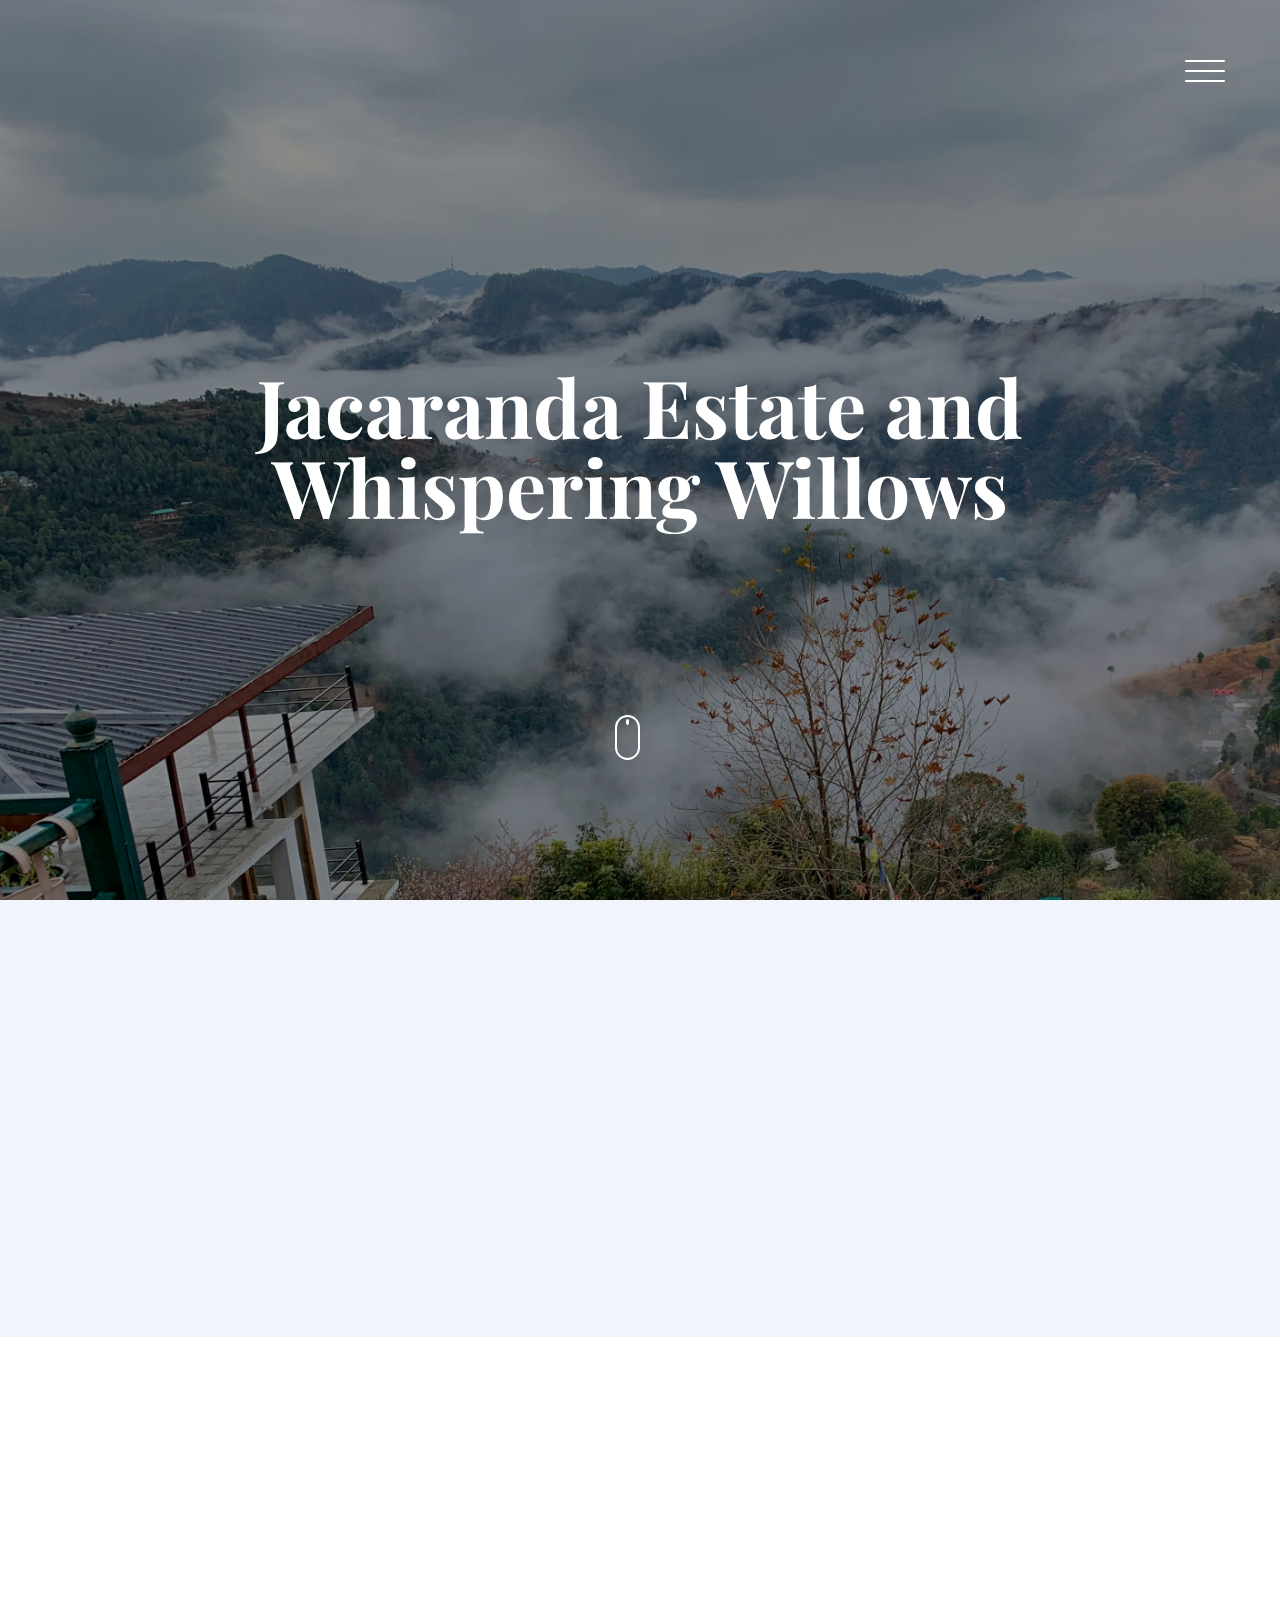
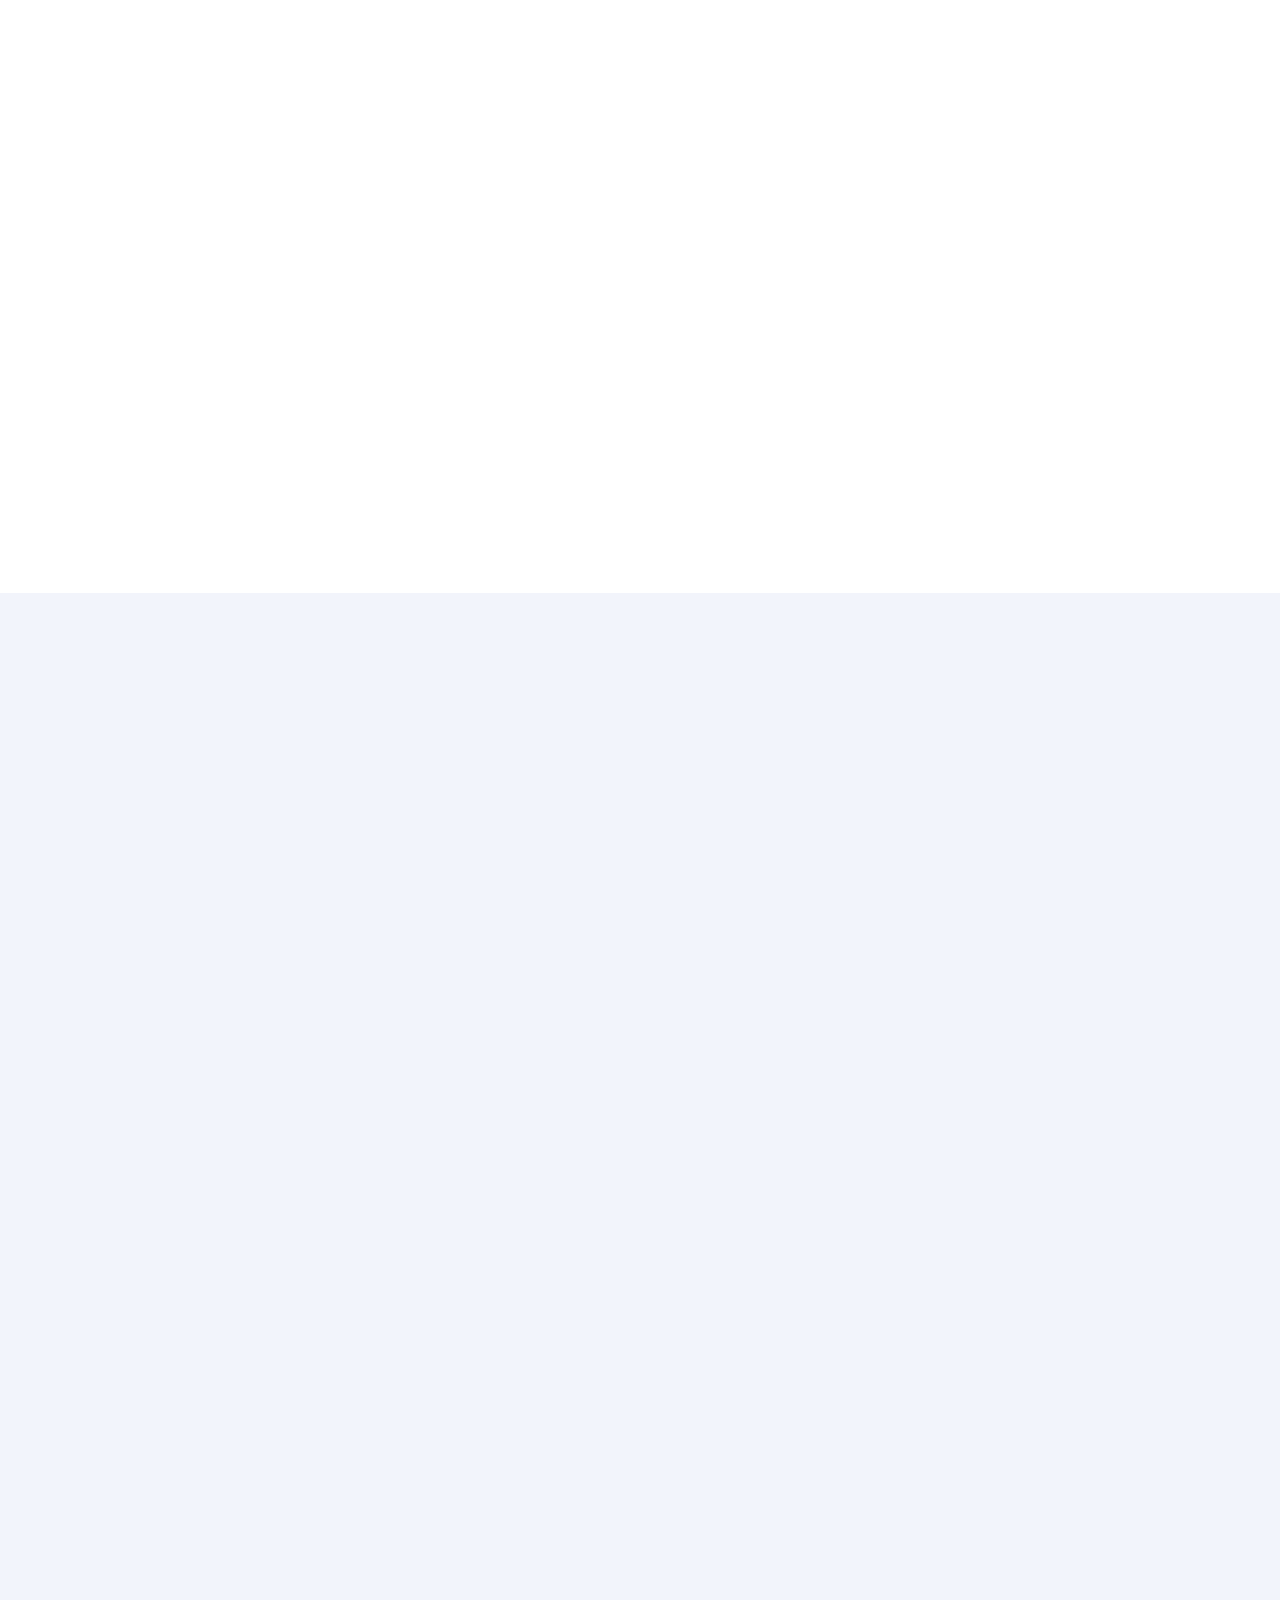
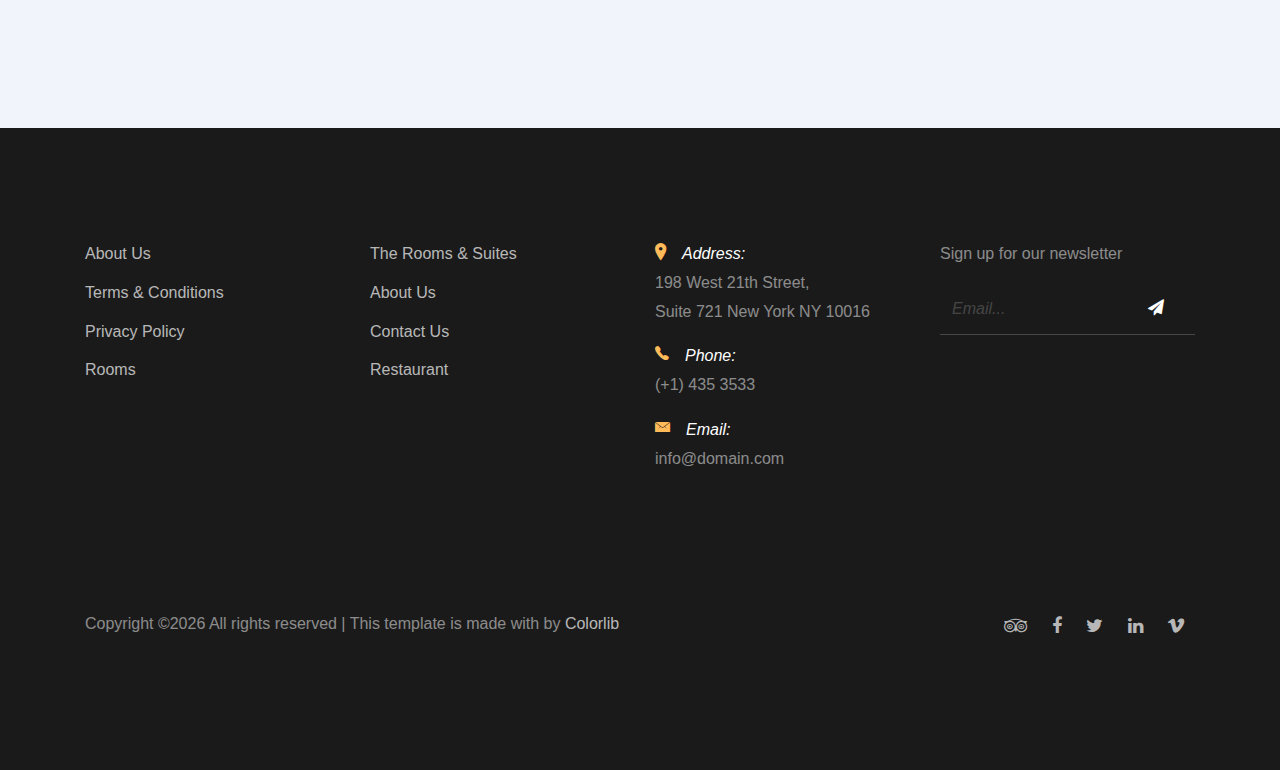
==== new/index.html @ 1fc9cb37 "new pages" ====
<!DOCTYPE HTML>
<html>
  <head>
    <meta charset="utf-8">
    <meta http-equiv="X-UA-Compatible" content="IE=edge">
    <title>Sogo Hotel by Colorlib.com</title>
    <meta name="viewport" content="width=device-width, initial-scale=1, shrink-to-fit=no">
    <meta name="description" content="" />
    <meta name="keywords" content="" />
    <meta name="author" content="" />
    <link rel="stylesheet" type="text/css" href="//fonts.googleapis.com/css?family=|Roboto+Sans:400,700|Playfair+Display:400,700">

    <link rel="stylesheet" href="css/bootstrap.min.css">
    <link rel="stylesheet" href="css/animate.css">
    <link rel="stylesheet" href="css/owl.carousel.min.css">
    <link rel="stylesheet" href="css/aos.css">
    <link rel="stylesheet" href="css/bootstrap-datepicker.css">
    <link rel="stylesheet" href="css/jquery.timepicker.css">
    <link rel="stylesheet" href="css/fancybox.min.css">
    
    <link rel="stylesheet" href="fonts/ionicons/css/ionicons.min.css">
    <link rel="stylesheet" href="fonts/fontawesome/css/font-awesome.min.css">

    <!-- Theme Style -->
    <link rel="stylesheet" href="css/style.css">
  </head>
  <body>
    
    <header class="site-header js-site-header">
      <div class="container-fluid">
        <div class="row align-items-center">
          <div class="col-6 col-lg-4 site-logo" data-aos="fade"><a href="index.html">
          </a></div>
          <div class="col-6 col-lg-8">


            <div class="site-menu-toggle js-site-menu-toggle"  data-aos="fade">
              <span></span>
              <span></span>
              <span></span>
            </div>
            <!-- END menu-toggle -->

            <div class="site-navbar js-site-navbar">
              <nav role="navigation">
                <div class="container">
                  <div class="row full-height align-items-center">
                    <div class="col-md-6 mx-auto">
                      <ul class="list-unstyled menu">
                        <li class="active"><a href="index.html">Home</a></li>
                        <li><a href="rooms.html">Rooms</a></li>
                        <li><a href="about.html">About</a></li>
                        <li><a href="events.html">Events</a></li>
                        <li><a href="contact.html">Contact</a></li>
                        <li><a href="reservation.html">Reservation</a></li>
                      </ul>
                    </div>
                  </div>
                </div>
              </nav>
            </div>
          </div>
        </div>
      </div>
    </header>
    <!-- END head -->

    <section class="site-hero overlay" style="background-image: url(images//hero/1.jpg)" data-stellar-background-ratio="0.5">
      <div class="container">
        <div class="row site-hero-inner justify-content-center align-items-center">
          <div class="col-md-10 text-center" data-aos="fade-up">
            <h2 class="heading">Jacaranda Estate and Whispering Willows</h2>
          </div>
        </div>
      </div>

      <a class="mouse smoothscroll" href="#next">
        <div class="mouse-icon">
          <span class="mouse-wheel"></span>
        </div>
      </a>
    </section>
    <!-- END section -->

    <!-- <section class="section bg-light pb-0"  >
      <div class="container">
       
        <div class="row check-availabilty" id="next">
          <div class="block-32" data-aos="fade-up" data-aos-offset="-200">

            <form action="#">
              <div class="row">
                <div class="col-md-6 mb-3 mb-lg-0 col-lg-3">
                  <label for="checkin_date" class="font-weight-bold text-black">Check In</label>
                  <div class="field-icon-wrap">
                    <div class="icon"><span class="icon-calendar"></span></div>
                    <input type="text" id="checkin_date" class="form-control">
                  </div>
                </div>
                <div class="col-md-6 mb-3 mb-lg-0 col-lg-3">
                  <label for="checkout_date" class="font-weight-bold text-black">Check Out</label>
                  <div class="field-icon-wrap">
                    <div class="icon"><span class="icon-calendar"></span></div>
                    <input type="text" id="checkout_date" class="form-control">
                  </div>
                </div>
                <div class="col-md-6 mb-3 mb-md-0 col-lg-3">
                  <div class="row">
                    <div class="col-md-6 mb-3 mb-md-0">
                      <label for="adults" class="font-weight-bold text-black">Adults</label>
                      <div class="field-icon-wrap">
                        <div class="icon"><span class="ion-ios-arrow-down"></span></div>
                        <select name="" id="adults" class="form-control">
                          <option value="">1</option>
                          <option value="">2</option>
                          <option value="">3</option>
                          <option value="">4+</option>
                        </select>
                      </div>
                    </div>
                    <div class="col-md-6 mb-3 mb-md-0">
                      <label for="children" class="font-weight-bold text-black">Children</label>
                      <div class="field-icon-wrap">
                        <div class="icon"><span class="ion-ios-arrow-down"></span></div>
                        <select name="" id="children" class="form-control">
                          <option value="">1</option>
                          <option value="">2</option>
                          <option value="">3</option>
                          <option value="">4+</option>
                        </select>
                      </div>
                    </div>
                  </div>
                </div>
                <div class="col-md-6 col-lg-3 align-self-end">
                  <button class="btn btn-primary btn-block text-white">Check Availabilty</button>
                </div>
              </div>
            </form>
          </div>


        </div>
      </div>
    </section> -->

    <section class="py-5 bg-light">
      <div class="container">
        <div class="row align-items-center">
          <div class="col-md-12 col-lg-7 ml-auto order-lg-2 position-relative mb-5" data-aos="fade-up">
            <figure class="img-absolute">
              <img src="images/hero/2.jpg" alt="Image" class="img-fluid">
            </figure>
            <img src="images/hero/3.jpg" alt="Image" class="img-fluid rounded">
          </div>
          <div class="col-md-12 col-lg-4 order-lg-1" data-aos="fade-up">
            <h2 class="heading">Welcome!</h2>
            <p class="mb-4">Jacaranda Estate and Whispering Willows cottages are located near Shimla in an English garden with deodar and
              jacaranda trees. Situated on   half an acre of   terraced hills it overlooks on the mountain opposite, Shimla’s   landmarks…
            The Viceregal Lodge… the Cecil Hotel and the church on the ridge.</p></p>
            <!-- <p><a href="#" class="btn btn-primary text-white py-2 mr-3">Learn More</a> <span class="mr-3 font-family-serif"><em>or</em></span> <a href="https://vimeo.com/channels/staffpicks/93951774"  data-fancybox class="text-uppercase letter-spacing-1">See video</a></p> -->
          </div>
          
        </div>
      </div>
    </section>

    <section class="section">
      <div class="container">
        <div class="row justify-content-center text-center mb-5">
          <div class="col-md-7">
            <h2 class="heading" data-aos="fade-up">Rooms &amp; Suites</h2>
            <p data-aos="fade-up" data-aos-delay="100">Away from the hustle and bustle of the city, yet tantalizingly (one hour drive) close too, the cottages are a stone’s throw from the 100-year-old Naldehra golf course set among gigantic deodars. In these serene surroundings one wakes to enchanting birdsong, the smell of cedar wood and the waft of clean Himalayan air. A naturalists delight!</p>
          </div>
        </div>
        <div class="row">
          <div class="col-md-6 col-lg-4" data-aos="fade-up">
            <a href="#" class="room">
              <figure class="img-wrap">
                <img src="images/img_1.jpg" alt="Free website template" class="img-fluid mb-3">
              </figure>
              <div class="p-3 text-center room-info">
                <h2>Single Room</h2>
                <span class="text-uppercase letter-spacing-1">90$ / per night</span>
              </div>
            </a>
          </div>

          <div class="col-md-6 col-lg-4" data-aos="fade-up">
            <a href="#" class="room">
              <figure class="img-wrap">
                <img src="images/img_2.jpg" alt="Free website template" class="img-fluid mb-3">
              </figure>
              <div class="p-3 text-center room-info">
                <h2>Family Room</h2>
                <span class="text-uppercase letter-spacing-1">120$ / per night</span>
              </div>
            </a>
          </div>

          <div class="col-md-6 col-lg-4" data-aos="fade-up">
            <a href="#" class="room">
              <figure class="img-wrap">
                <img src="images/img_3.jpg" alt="Free website template" class="img-fluid mb-3">
              </figure>
              <div class="p-3 text-center room-info">
                <h2>Presidential Room</h2>
                <span class="text-uppercase letter-spacing-1">250$ / per night</span>
              </div>
            </a>
          </div>


        </div>
      </div>
    </section>
    
    
    <section class="section slider-section bg-light">
      <div class="container">
        <div class="row justify-content-center text-center mb-5">
          <div class="col-md-7">
            <h2 class="heading" data-aos="fade-up">Photos</h2>
            <p data-aos="fade-up" data-aos-delay="100">We, in the rural part of Himachal are proud to open our home to visitors who are familiar with the concept.
              Visitors who enjoy the tranquility of the countryside, the silence, the verdant green are welcome to enjoy our homestay.
              We are lucky to have Shimla, Kufri and Tattapani an hours drive away from Jacaranda Estate, where the visitor can avail of golf, white water rafting, hot springs, trekking on daisy strewn trails, visiting nearby villages and many other activities.</p>
          </div>
        </div>
        <div class="row">
          <div class="col-md-12">
            <div class="home-slider major-caousel owl-carousel mb-5" data-aos="fade-up" data-aos-delay="200">
              <div class="slider-item">
                <a href="images/hero/1.jpg" data-fancybox="images" data-caption="Caption for this image"><img src="images/hero/1.jpg" alt="Image placeholder" class="img-fluid"></a>
              </div>
              <div class="slider-item">
                <a href="images/hero/2.jpg" data-fancybox="images" data-caption="Caption for this image"><img src="images/hero/2.jpg" alt="Image placeholder" class="img-fluid"></a>
              </div>
              <div class="slider-item">
                <a href="images/hero/3.jpg" data-fancybox="images" data-caption="Caption for this image"><img src="images/hero/3.jpg" alt="Image placeholder" class="img-fluid"></a>
              </div>
              <div class="slider-item">
                <a href="images/hero/4.jpg" data-fancybox="images" data-caption="Caption for this image"><img src="images/hero/4.jpg" alt="Image placeholder" class="img-fluid"></a>
              </div>
              <div class="slider-item">
                <a href="images/hero/5.jpg" data-fancybox="images" data-caption="Caption for this image"><img src="images/hero/5.jpg" alt="Image placeholder" class="img-fluid"></a>
              </div>
            </div>
            <!-- END slider -->
          </div>
        
        </div>
      </div>
    </section>
    <!-- END section -->

    <footer class="section footer-section">
      <div class="container">
        <div class="row mb-4">
          <div class="col-md-3 mb-5">
            <ul class="list-unstyled link">
              <li><a href="#">About Us</a></li>
              <li><a href="#">Terms &amp; Conditions</a></li>
              <li><a href="#">Privacy Policy</a></li>
             <li><a href="#">Rooms</a></li>
            </ul>
          </div>
          <div class="col-md-3 mb-5">
            <ul class="list-unstyled link">
              <li><a href="#">The Rooms &amp; Suites</a></li>
              <li><a href="#">About Us</a></li>
              <li><a href="#">Contact Us</a></li>
              <li><a href="#">Restaurant</a></li>
            </ul>
          </div>
          <div class="col-md-3 mb-5 pr-md-5 contact-info">
            <!-- <li>198 West 21th Street, <br> Suite 721 New York NY 10016</li> -->
            <p><span class="d-block"><span class="ion-ios-location h5 mr-3 text-primary"></span>Address:</span> <span> 198 West 21th Street, <br> Suite 721 New York NY 10016</span></p>
            <p><span class="d-block"><span class="ion-ios-telephone h5 mr-3 text-primary"></span>Phone:</span> <span> (+1) 435 3533</span></p>
            <p><span class="d-block"><span class="ion-ios-email h5 mr-3 text-primary"></span>Email:</span> <span> info@domain.com</span></p>
          </div>
          <div class="col-md-3 mb-5">
            <p>Sign up for our newsletter</p>
            <form action="#" class="footer-newsletter">
              <div class="form-group">
                <input type="email" class="form-control" placeholder="Email...">
                <button type="submit" class="btn"><span class="fa fa-paper-plane"></span></button>
              </div>
            </form>
          </div>
        </div>
        <div class="row pt-5">
          <p class="col-md-6 text-left">
            <!-- Link back to Colorlib can't be removed. Template is licensed under CC BY 3.0. -->
            Copyright &copy;<script>document.write(new Date().getFullYear());</script> All rights reserved | This template is made with <i class="icon-heart-o" aria-hidden="true"></i> by <a href="https://colorlib.com" target="_blank" >Colorlib</a>
            <!-- Link back to Colorlib can't be removed. Template is licensed under CC BY 3.0. -->
          </p>
            
          <p class="col-md-6 text-right social">
            <a href="#"><span class="fa fa-tripadvisor"></span></a>
            <a href="#"><span class="fa fa-facebook"></span></a>
            <a href="#"><span class="fa fa-twitter"></span></a>
            <a href="#"><span class="fa fa-linkedin"></span></a>
            <a href="#"><span class="fa fa-vimeo"></span></a>
          </p>
        </div>
      </div>
    </footer>
    
    <script src="js/jquery-3.3.1.min.js"></script>
    <script src="js/jquery-migrate-3.0.1.min.js"></script>
    <script src="js/popper.min.js"></script>
    <script src="js/bootstrap.min.js"></script>
    <script src="js/owl.carousel.min.js"></script>
    <script src="js/jquery.stellar.min.js"></script>
    <script src="js/jquery.fancybox.min.js"></script>
    
    
    <script src="js/aos.js"></script>
    
    <script src="js/bootstrap-datepicker.js"></script> 
    <script src="js/jquery.timepicker.min.js"></script> 

    

    <script src="js/main.js"></script>
  </body>
</html>
---- new/css/style.css ----
body {
  background: #fff;
  font-family: "Roboto", arial, sans-serif;
  font-weight: 200;
  font-size: 16px;
  line-height: 1.8;
  color: #6c757d;
  position: relative; }

::-moz-selection {
  color: #fff;
  background: #ffba5a; }

::selection {
  color: #fff;
  background: #ffba5a; }

a {
  -webkit-transition: .3s all ease;
  -o-transition: .3s all ease;
  transition: .3s all ease;
  text-decoration: none; }
  a:hover {
    text-decoration: none; }

h1, h2, h3, h4, h5 {
  color: #000;
  font-family: "Playfair Display", times, serif; }

.font-family-serif {
  font-family: "Playfair Display", times, serif; }

.font-family-sans-serif {
  font-family: "Roboto", arial, sans-serif; }

.bg-light {
  background: #f2f4fb !important; }

.container-fluid {
  max-width: 1600px; }

.btn {
  padding-left: 30px;
  padding-right: 30px;
  padding-top: 10px;
  padding-bottom: 10px;
  border-radius: 50px; }
  .btn.btn-outline-white {
    border: 2px solid #fff; }
    .btn.btn-outline-white:hover {
      border: 2px solid transparent;
      background: #000;
      color: #fff; }
  .btn.btn-outline-white-primary {
    border: 2px solid #fff; }
    .btn.btn-outline-white-primary:hover {
      border: 2px solid transparent;
      background: #ffba5a;
      color: #fff; }
  .btn.uppercase {
    text-transform: uppercase;
    font-size: 14px;
    letter-spacing: .2em; }

.btn, .form-control {
  outline: none;
  -webkit-box-shadow: none !important;
  box-shadow: none !important; }
  .btn:focus, .btn:active, .form-control:focus, .form-control:active {
    outline: none; }

.form-control {
  -webkit-box-shadow: none !important;
  box-shadow: none !important;
  height: 50px;
  border-width: 2px; }
  .form-control:active, .form-control:focus {
    border-color: #ffba5a; }

textarea.form-control {
  height: inherit; }

.site-header {
  position: fixed;
  top: 0;
  width: 100%;
  padding: 60px 0;
  z-index: 2;
  -webkit-transition: .3s all ease-in-out;
  -o-transition: .3s all ease-in-out;
  transition: .3s all ease-in-out; }
  .site-header.scrolled {
    padding: 20px 0;
    background: #fff;
    -webkit-box-shadow: 0 5px 20px -5px rgba(0, 0, 0, 0.1);
    box-shadow: 0 5px 20px -5px rgba(0, 0, 0, 0.1); }
    .site-header.scrolled .site-menu-toggle {
      top: 10px;
      position: relative; }
      .site-header.scrolled .site-menu-toggle span {
        background: #000; }
    .site-header.scrolled .site-logo {
      position: relative;
      z-index: 100; }
      .site-header.scrolled .site-logo a {
        color: #000; }

.menu-open {
  position: relative; }
  .menu-open .site-header {
    position: fixed; }
  .menu-open .site-logo {
    position: relative;
    z-index: 100; }
    .menu-open .site-logo a {
      color: #000; }
  .menu-open .site-navbar {
    border: 10px solid #f8f9fa; }

.site-logo {
  padding-left: 40px; }
  .site-logo a {
    font-size: 30px;
    color: #fff;
    font-weight: bold;
    line-height: 1;
    font-family: "Playfair Display", times, serif; }
    @media (max-width: 991.98px) {
      .site-logo a {
        font-size: 27px; } }

.site-navbar {
  position: fixed;
  display: none;
  top: 0;
  left: 0;
  right: 0;
  bottom: 0;
  z-index: 99;
  border: 20px solid transparent;
  background: #fff;
  min-height: 300px;
  overflow-y: scroll; }
  .site-navbar nav {
    text-align: left; }
    .site-navbar nav .menu {
      font-family: "Playfair Display", times, serif; }
      .site-navbar nav .menu li a {
        color: #000;
        font-size: 40px;
        padding: 5px 10px;
        position: relative; }
        .site-navbar nav .menu li a:hover:before {
          width: 100%; }
      .site-navbar nav .menu li.active a {
        color: #ffba5a; }
        .site-navbar nav .menu li.active a:before {
          width: 100%; }
  .site-navbar .extra-info a {
    color: #000; }
  .site-navbar .extra-info ul li a {
    color: #000; }
  .site-navbar .extra-info h3 {
    font-family: "Roboto", arial, sans-serif;
    text-transform: uppercase;
    font-size: 13px;
    letter-spacing: .2em;
    color: #adb5bd;
    margin-bottom: 30px; }
  .site-navbar .extra-info p {
    color: #212529; }

.full-height {
  height: 100vh;
  min-height: 700px; }

.site-hero {
  background-size: cover;
  height: 100vh;
  min-height: 700px;
  width: 100%;
  position: relative; }
  .site-hero .heading {
    font-family: "Playfair Display", times, serif;
    font-weight: bold; }
  .site-hero .scroll-down {
    position: absolute;
    bottom: 20px;
    left: 50%;
    -webkit-transform: translateX(-50%);
    -ms-transform: translateX(-50%);
    transform: translateX(-50%);
    color: #fff; }
  .site-hero.overlay:before {
    background: rgba(0, 0, 0, 0.45);
    content: "";
    position: absolute;
    height: 100vh;
    min-height: 700px;
    top: 0;
    left: 0;
    bottom: 0;
    right: 0; }
  .site-hero.inner-page {
    height: 50vh;
    min-height: 700px; }
    .site-hero.inner-page.overlay:before {
      height: 50vh;
      min-height: 700px; }

.site-hero-inner {
  height: 100vh;
  min-height: 700px; }
  .site-hero-inner .heading {
    font-size: 80px;
    font-family: "Playfair Display", times, serif;
    color: #fff;
    line-height: 1;
    font-weight: bold; }
    @media (max-width: 991.98px) {
      .site-hero-inner .heading {
        font-size: 40px; } }
  .site-hero-inner .sub-heading {
    font-size: 30px;
    font-weight: 200;
    color: #fff;
    line-height: 1.5; }
    @media (max-width: 991.98px) {
      .site-hero-inner .sub-heading {
        font-size: 18px; } }

.inner-page .site-hero-inner {
  height: 50vh;
  min-height: 700px; }

.page-inside .site-hero-inner, .page-inside {
  height: 70vh;
  min-height: 500px; }

.page-inside.overlay:before {
  height: 70vh;
  min-height: 500px; }

.menu-open .site-menu-toggle span {
  background: #000; }

.site-menu-toggle {
  top: 0;
  float: right;
  width: 40px;
  height: 45px;
  position: relative;
  margin: 0px auto;
  z-index: 200;
  -webkit-transform: rotate(0deg);
  -moz-transform: rotate(0deg);
  -o-transform: rotate(0deg);
  -ms-transform: rotate(0deg);
  transform: rotate(0deg);
  -webkit-transition: .5s ease-in-out;
  -moz-transition: .5s ease-in-out;
  -o-transition: .5s ease-in-out;
  transition: .5s ease-in-out;
  cursor: pointer;
  margin-right: 40px; }
  .site-menu-toggle span {
    display: block;
    position: absolute;
    height: 2px;
    width: 100%;
    background: #fff;
    border-radius: 9px;
    opacity: 1;
    left: 0;
    -webkit-transform: rotate(0deg);
    -moz-transform: rotate(0deg);
    -o-transform: rotate(0deg);
    -ms-transform: rotate(0deg);
    transform: rotate(0deg);
    -webkit-transition: .25s ease-in-out;
    -moz-transition: .25s ease-in-out;
    -o-transition: .25s ease-in-out;
    transition: .25s ease-in-out; }
  .site-menu-toggle span:nth-child(1) {
    top: 0px; }
  .site-menu-toggle span:nth-child(2) {
    top: 10px; }
  .site-menu-toggle span:nth-child(3) {
    top: 20px; }
  .site-menu-toggle.open span:nth-child(1) {
    top: 13px;
    -webkit-transform: rotate(135deg);
    -moz-transform: rotate(135deg);
    -o-transform: rotate(135deg);
    -ms-transform: rotate(135deg);
    transform: rotate(135deg); }
  .site-menu-toggle.open span:nth-child(2) {
    opacity: 0;
    left: -60px; }
  .site-menu-toggle.open span:nth-child(3) {
    top: 13px;
    -webkit-transform: rotate(-135deg);
    -moz-transform: rotate(-135deg);
    -o-transform: rotate(-135deg);
    -ms-transform: rotate(-135deg);
    transform: rotate(-135deg); }

.section {
  padding: 7em 0; }
  @media (max-width: 991.98px) {
    .section {
      padding: 3em 0; } }

@media (max-width: 991.98px) {
  .lead {
    font-size: 16px; } }

.visit-section .heading {
  font-size: 15px;
  text-transform: uppercase;
  font-family: "Roboto", arial, sans-serif;
  color: #b3b3b3;
  letter-spacing: .2em;
  margin-bottom: 30px; }

.visit-section .visit a {
  color: #000; }
  .visit-section .visit a:hover {
    color: #ffba5a; }

.visit-section .visit img {
  -webkit-box-shadow: 0 2px 3px 0 rgba(0, 0, 0, 0.2);
  box-shadow: 0 2px 3px 0 rgba(0, 0, 0, 0.2);
  margin-bottom: 15px; }

.visit-section .visit h3 {
  font-size: 20px;
  margin-bottom: 0; }

.visit-section .reviews-star span {
  font-size: 18px;
  color: #ffba5a; }

.visit-section .reviews-count {
  color: #adb5bd;
  font-style: italic; }

.heading-serif, .heading, .testimonial-section .heading, .slider-section .heading, .blog-post-entry .heading {
  font-size: 60px;
  font-family: "Playfair Display", times, serif;
  font-weight: 700; }
  @media (max-width: 991.98px) {
    .heading-serif, .heading, .testimonial-section .heading, .slider-section .heading, .blog-post-entry .heading {
      font-size: 40px; } }

.bg-pattern {
  background: #e9ecef url("../img/round.png"); }

.slider-section {
  position: relative; }

.blog-post-entry {
  position: relative; }

.half .image, .half .text {
  width: 50%; }
  @media (max-width: 991.98px) {
    .half .image, .half .text {
      width: 100%; } }

.half .image {
  background-size: cover;
  background-position: center center; }
  @media (max-width: 991.98px) {
    .half .image {
      height: 300px; } }

.half .text {
  padding: 100px 7%; }
  @media (max-width: 991.98px) {
    .half .text {
      padding-top: 50px;
      padding-bottom: 50px; } }
  .half .text h2 {
    font-size: 70px; }
    @media (max-width: 991.98px) {
      .half .text h2 {
        font-size: 40px; } }

.testimonial blockquote {
  padding: 0; }

.testimonial .author-image img {
  width: 70px; }

.post .media-custom {
  background: #fff;
  -webkit-transition: .3s all ease;
  -o-transition: .3s all ease;
  transition: .3s all ease;
  -webkit-box-shadow: 0 2px 5px -2px rgba(0, 0, 0, 0.1);
  box-shadow: 0 2px 5px -2px rgba(0, 0, 0, 0.1); }
  .post .media-custom:hover, .post .media-custom:focus {
    -webkit-box-shadow: 0 10px 30px -10px rgba(0, 0, 0, 0.1);
    box-shadow: 0 10px 30px -10px rgba(0, 0, 0, 0.1); }
  .post .media-custom a {
    color: #000; }
    .post .media-custom a:hover {
      color: #ffba5a; }
  .post .media-custom .media-body {
    padding: 10px 30px; }
  .post .media-custom h2 {
    font-size: 26px; }

.media-custom .meta-post {
  color: #adb5bd;
  text-transform: uppercase;
  letter-spacing: .2em;
  font-size: 14px; }

.owl-carousel .owl-item {
  opacity: .4; }
  .owl-carousel .owl-item.active {
    opacity: 1; }

.owl-carousel .owl-nav {
  position: absolute;
  top: 50%;
  width: 100%; }
  .owl-carousel .owl-nav .owl-prev,
  .owl-carousel .owl-nav .owl-next {
    position: absolute;
    -webkit-transform: translateY(-50%);
    -ms-transform: translateY(-50%);
    transform: translateY(-50%);
    margin-top: -10px; }
    .owl-carousel .owl-nav .owl-prev:hover, .owl-carousel .owl-nav .owl-prev:focus, .owl-carousel .owl-nav .owl-prev:active,
    .owl-carousel .owl-nav .owl-next:hover,
    .owl-carousel .owl-nav .owl-next:focus,
    .owl-carousel .owl-nav .owl-next:active {
      outline: none; }
    .owl-carousel .owl-nav .owl-prev span:before,
    .owl-carousel .owl-nav .owl-next span:before {
      font-size: 40px; }
  .owl-carousel .owl-nav .owl-prev {
    left: 30px !important; }
  .owl-carousel .owl-nav .owl-next {
    right: 30px !important; }

.owl-carousel .owl-dots {
  text-align: center; }
  .owl-carousel .owl-dots .owl-dot {
    border-width: 2px !important;
    width: 10px;
    height: 10px;
    margin: 5px;
    border-radius: 50%; }

.owl-carousel.home-slider {
  z-index: 1;
  position: relative; }
  .owl-carousel.home-slider .owl-nav {
    opacity: 0;
    visibility: hidden;
    -webkit-transition: .3s all ease;
    -o-transition: .3s all ease;
    transition: .3s all ease; }
    .owl-carousel.home-slider .owl-nav button {
      color: #fff; }
  .owl-carousel.home-slider:focus .owl-nav, .owl-carousel.home-slider:hover .owl-nav {
    opacity: 1;
    visibility: visible; }
  .owl-carousel.home-slider .slider-item {
    background-size: cover;
    background-repeat: no-repeat;
    background-position: center center;
    height: calc(100vh - 117px);
    min-height: 700px;
    position: relative; }
    .owl-carousel.home-slider .slider-item .slider-text {
      color: #fff;
      height: calc(100vh - 117px);
      min-height: 700px; }
      .owl-carousel.home-slider .slider-item .slider-text h1 {
        font-size: 40px;
        color: #fff;
        line-height: 1.2;
        font-weight: 800 !important;
        text-transform: uppercase; }
        @media (max-width: 991.98px) {
          .owl-carousel.home-slider .slider-item .slider-text h1 {
            font-size: 40px; } }
      .owl-carousel.home-slider .slider-item .slider-text p {
        font-size: 20px;
        line-height: 1.5;
        font-weight: 300;
        color: white; }
    .owl-carousel.home-slider .slider-item.dark .child-name {
      color: #000; }
    .owl-carousel.home-slider .slider-item.dark h1 {
      color: #000; }
    .owl-carousel.home-slider .slider-item.dark p {
      color: #000; }
  .owl-carousel.home-slider .owl-dots {
    position: absolute;
    bottom: 100px;
    width: 100%; }
    .owl-carousel.home-slider .owl-dots .owl-dot {
      width: 10px;
      height: 10px;
      margin: 5px;
      border-radius: 50%;
      border: 2px solid transparent;
      outline: none !important;
      position: relative;
      -webkit-transition: .3s all ease;
      -o-transition: .3s all ease;
      transition: .3s all ease;
      background: #fff; }
      .owl-carousel.home-slider .owl-dots .owl-dot.active {
        border: 2px solid white;
        background: none; }

.owl-carousel.major-caousel .owl-stage-outer {
  padding-top: 0 !important;
  padding-bottom: 0 !important; }

.owl-carousel.major-caousel .owl-stage-outer {
  padding-top: 30px;
  padding-bottom: 30px; }

.owl-carousel.major-caousel .slider-item {
  height: inherit;
  min-height: inherit; }
  .owl-carousel.major-caousel .slider-item img {
    margin-bottom: 0; }

.owl-carousel.major-caousel .owl-nav {
  opacity: 1;
  visibility: visible; }
  .owl-carousel.major-caousel .owl-nav .owl-prev, .owl-carousel.major-caousel .owl-nav .owl-next {
    -webkit-transition: .3s all ease;
    -o-transition: .3s all ease;
    transition: .3s all ease;
    color: #495057; }
    .owl-carousel.major-caousel .owl-nav .owl-prev:hover, .owl-carousel.major-caousel .owl-nav .owl-prev:focus, .owl-carousel.major-caousel .owl-nav .owl-next:hover, .owl-carousel.major-caousel .owl-nav .owl-next:focus {
      color: #6c757d;
      outline: none; }
    .owl-carousel.major-caousel .owl-nav .owl-prev.disabled, .owl-carousel.major-caousel .owl-nav .owl-next.disabled {
      color: #dee2e6; }
  .owl-carousel.major-caousel .owl-nav .owl-prev {
    left: -60px !important; }
  .owl-carousel.major-caousel .owl-nav .owl-next {
    right: -60px !important; }

.owl-carousel.major-caousel .owl-dots {
  bottom: 50px !important; }
  @media (max-width: 991.98px) {
    .owl-carousel.major-caousel .owl-dots {
      bottom: 10px !important; } }

.owl-carousel.js-carousel-2 .slider-item {
  padding: 0 20px;
  text-align: center; }

.owl-carousel.js-carousel-2 .owl-nav {
  position: absolute;
  top: 50%;
  width: 100%;
  z-index: 299; }
  .owl-carousel.js-carousel-2 .owl-nav .owl-prev,
  .owl-carousel.js-carousel-2 .owl-nav .owl-next {
    position: absolute;
    -webkit-transform: translateY(-50%);
    -ms-transform: translateY(-50%);
    transform: translateY(-50%);
    margin-top: -10px; }
    .owl-carousel.js-carousel-2 .owl-nav .owl-prev:hover, .owl-carousel.js-carousel-2 .owl-nav .owl-prev:focus, .owl-carousel.js-carousel-2 .owl-nav .owl-prev:active,
    .owl-carousel.js-carousel-2 .owl-nav .owl-next:hover,
    .owl-carousel.js-carousel-2 .owl-nav .owl-next:focus,
    .owl-carousel.js-carousel-2 .owl-nav .owl-next:active {
      outline: none; }
    .owl-carousel.js-carousel-2 .owl-nav .owl-prev span:before,
    .owl-carousel.js-carousel-2 .owl-nav .owl-next span:before {
      font-size: 40px; }
  .owl-carousel.js-carousel-2 .owl-nav .owl-prev {
    left: -30px !important; }
  .owl-carousel.js-carousel-2 .owl-nav .owl-next {
    right: -30px !important; }

.owl-carousel.js-carousel-2 .owl-dots .owl-dot {
  display: inline-block;
  border: none; }
  .owl-carousel.js-carousel-2 .owl-dots .owl-dot > span {
    width: 8px;
    height: 8px;
    border-radius: 50%;
    background: #e9ecef;
    display: inline-block; }
  .owl-carousel.js-carousel-2 .owl-dots .owl-dot.active > span {
    background: #ffba5a; }
  .owl-carousel.js-carousel-2 .owl-dots .owl-dot:active, .owl-carousel.js-carousel-2 .owl-dots .owl-dot:focus, .owl-carousel.js-carousel-2 .owl-dots .owl-dot:hover {
    outline: none; }

.owl-custom-nav {
  float: right;
  position: relative;
  z-index: 10; }
  .owl-custom-nav .owl-custom-prev,
  .owl-custom-nav .owl-custom-next {
    padding: 10px;
    font-size: 30px;
    background: #ccc;
    line-height: 0;
    width: 60px;
    text-align: center;
    display: inline-block; }

.footer-section {
  background: #1a1a1a;
  color: #fff; }
  .footer-section a {
    color: rgba(255, 255, 255, 0.7); }
    .footer-section a:hover {
      color: #fff; }
  .footer-section p {
    color: rgba(255, 255, 255, 0.5); }
  .footer-section .bordertop {
    border-top: 1px solid rgba(255, 255, 255, 0.1);
    padding-top: 20px; }
  .footer-section .contact-info span.d-block {
    font-style: italic;
    color: #fff; }
  .footer-section .social a {
    font-size: 18px;
    padding: 10px; }
  .footer-section .link li {
    margin-bottom: 10px; }

.footer-newsletter .form-group {
  position: relative; }

.footer-newsletter .form-control {
  background: none;
  border: none;
  border-bottom: 1px solid rgba(255, 255, 255, 0.2);
  border-radius: 0;
  color: #fff; }
  .footer-newsletter .form-control::-webkit-input-placeholder {
    /* Chrome/Opera/Safari */
    color: rgba(255, 255, 255, 0.2);
    font-style: italic; }
  .footer-newsletter .form-control::-moz-placeholder {
    /* Firefox 19+ */
    color: rgba(255, 255, 255, 0.2);
    font-style: italic; }
  .footer-newsletter .form-control:-ms-input-placeholder {
    /* IE 10+ */
    color: rgba(255, 255, 255, 0.2);
    font-style: italic; }
  .footer-newsletter .form-control:-moz-placeholder {
    /* Firefox 18- */
    color: rgba(255, 255, 255, 0.2);
    font-style: italic; }
  .footer-newsletter .form-control:active, .footer-newsletter .form-control:focus {
    border-bottom: 1px solid white; }

.footer-newsletter button[type="submit"] {
  background: none;
  color: #fff;
  position: absolute;
  top: 0;
  right: 0; }

.side-box, .sidebar-search {
  padding: 30px;
  background: #fff;
  -webkit-box-shadow: 0 1px 2px 0 rgba(0, 0, 0, 0.1);
  box-shadow: 0 1px 2px 0 rgba(0, 0, 0, 0.1);
  margin-bottom: 30px; }
  .side-box .heading, .sidebar-search .heading {
    font-size: 18px;
    margin-bottom: 30px;
    font-family: "Roboto", arial, sans-serif; }

.post-list li {
  margin-bottom: 20px; }
  .post-list li a > div {
    margin-top: -10px; }
  .post-list li a .meta {
    font-size: 13px;
    color: #adb5bd; }
  .post-list li a .image {
    width: 150px; }
  .post-list li a h3 {
    font-size: 16px; }
  .post-list li:last-child {
    margin-bottom: 0; }

.sidebar-search .form-group {
  position: relative;
  margin-bottom: 0; }

.sidebar-search .icon-search {
  position: absolute;
  top: 50%;
  left: 15px;
  -webkit-transform: translateY(-50%);
  -ms-transform: translateY(-50%);
  transform: translateY(-50%); }

.sidebar-search .search-input {
  border-color: #dee2e6;
  padding-left: 40px;
  border-radius: 0px; }
  .sidebar-search .search-input:focus, .sidebar-search .search-input:active {
    border-color: #343a40; }

.contact-section .contact-info p {
  font-family: "Playfair Display", times, serif;
  font-size: 30px;
  margin-bottom: 30px; }
  .contact-section .contact-info p .d-block {
    font-size: 14px;
    letter-spacing: .2em;
    font-weight: bold;
    font-family: "Roboto", arial, sans-serif;
    text-transform: uppercase; }

.post-categories li {
  display: block; }
  .post-categories li a {
    display: block;
    position: relative;
    padding-bottom: 10px;
    margin-bottom: 10px;
    border-bottom: 1px solid #e9ecef; }
    .post-categories li a .count {
      position: absolute;
      top: 0;
      right: 0;
      color: #6c757d; }

.custom-pagination .page-item .page-link {
  text-align: center;
  border: none;
  background: none;
  border-radius: 50% !important;
  width: 50px;
  height: 50px;
  padding: 0;
  line-height: 50px;
  margin-right: 10px;
  margin-bottom: 10px; }

.custom-pagination .page-item.active .page-link {
  background: #ffba5a;
  -webkit-box-shadow: 0 2px 7px 0 rgba(0, 0, 0, 0.2);
  box-shadow: 0 2px 7px 0 rgba(0, 0, 0, 0.2); }

.line-height-1-2 {
  line-height: 1.2; }

/* Mouse Animation */
.mouse {
  width: 100px;
  display: inline-block;
  position: absolute;
  left: 50%;
  bottom: 140px;
  z-index: 1;
  -webkit-transform: translateX(-25%);
  -ms-transform: translateX(-25%);
  transform: translateX(-25%); }

.mouse-icon {
  width: 25px;
  height: 45px;
  border: 2px solid white;
  border-radius: 15px;
  cursor: pointer;
  position: relative;
  text-align: center; }

.mouse-wheel {
  height: 6px;
  margin: 2px auto 0;
  display: block;
  width: 3px;
  background-color: white;
  border-radius: 50%;
  -webkit-animation: 1.6s ease infinite wheel-up-down;
  -moz-animation: 1.6s ease infinite wheel-up-down;
  animation: 1.6s ease infinite wheel-up-down; }

@-webkit-keyframes wheel-up-down {
  0% {
    margin-top: 2px;
    opacity: 0; }
  30% {
    opacity: 1; }
  100% {
    margin-top: 20px;
    opacity: 0; } }

@-moz-keyframes wheel-up-down {
  0% {
    margin-top: 2px;
    opacity: 0; }
  30% {
    opacity: 1; }
  100% {
    margin-top: 20px;
    opacity: 0; } }

@keyframes wheel-up-down {
  0% {
    margin-top: 2px;
    opacity: 0; }
  30% {
    opacity: 1; }
  100% {
    margin-top: 20px;
    opacity: 0; } }

.site-block-half .image, .site-block-half .text {
  width: 100%; }
  @media (min-width: 992px) {
    .site-block-half .image, .site-block-half .text {
      width: 50%; } }

@media (max-width: 991.98px) {
  .site-block-half .image {
    margin-bottom: 50px;
    height: 300px; } }

.site-block-half .text {
  padding-left: 15px;
  padding-right: 15px;
  padding-bottom: 15px; }
  @media (min-width: 992px) {
    .site-block-half .text {
      padding: 4rem; } }

.site-block-half .bg-image {
  background-repeat: no-repeat;
  background-size: cover;
  background-position: center center; }
  @media (max-width: 991.98px) {
    .site-block-half .bg-image {
      height: 400px; } }

.site-block-half.site-block-video .image {
  position: relative; }
  .site-block-half.site-block-video .image .play-button {
    position: absolute;
    top: 50%;
    left: 50%;
    -webkit-transform: translate(-50%, -50%);
    -ms-transform: translate(-50%, -50%);
    transform: translate(-50%, -50%);
    font-size: 20px;
    width: 70px;
    height: 70px;
    background: #fff;
    display: block;
    border-radius: 50%;
    opacity: 1;
    color: #ffba5a !important; }
    .site-block-half.site-block-video .image .play-button:hover {
      opacity: 1; }
    .site-block-half.site-block-video .image .play-button > span {
      position: absolute;
      left: 55%;
      top: 50%;
      -webkit-transform: translate(-60%, -50%);
      -ms-transform: translate(-60%, -50%);
      transform: translate(-60%, -50%); }

.field-icon-wrap {
  position: relative; }
  .field-icon-wrap .form-control {
    position: relative;
    padding-right: 40px;
    -webkit-box-shadow: none !important;
    box-shadow: none !important;
    color: #a6a6a6; }
  .field-icon-wrap .icon {
    position: absolute;
    top: 50%;
    -webkit-transform: translateY(-50%);
    -ms-transform: translateY(-50%);
    transform: translateY(-50%);
    right: 15px;
    z-index: 2; }
  .field-icon-wrap select {
    -webkit-appearance: none;
    -moz-appearance: none;
    appearance: none;
    width: 100%; }

.block-32 {
  background: #fff;
  padding: 30px;
  -webkit-box-shadow: 0 2px 80px -10px rgba(0, 0, 0, 0.2);
  box-shadow: 0 2px 80px -10px rgba(0, 0, 0, 0.2);
  width: 100%; }
  .block-32 .field-icon-wrap {
    position: relative; }
    .block-32 .field-icon-wrap .form-control {
      position: relative;
      padding-right: 40px;
      -webkit-box-shadow: none !important;
      box-shadow: none !important;
      color: #a6a6a6; }
    .block-32 .field-icon-wrap .icon {
      position: absolute;
      top: 50%;
      -webkit-transform: translateY(-50%);
      -ms-transform: translateY(-50%);
      transform: translateY(-50%);
      right: 15px;
      z-index: 2; }
    .block-32 .field-icon-wrap select {
      -webkit-appearance: none;
      -moz-appearance: none;
      appearance: none;
      width: 100%; }

.block-2 {
  margin-bottom: 50px;
  -webkit-perspective: 1000;
  -moz-perspective: 1000;
  -ms-perspective: 1000;
  perspective: 1000;
  -ms-transform: perspective(1000px);
  -moz-transform: perspective(1000px);
  -moz-transform-style: preserve-3d;
  -ms-transform-style: preserve-3d; }
  .block-2:hover .back, .block-2.hover .back {
    -webkit-transform: rotateY(0deg);
    -moz-transform: rotateY(0deg);
    -o-transform: rotateY(0deg);
    -ms-transform: rotateY(0deg);
    transform: rotateY(0deg); }
  .block-2:hover .front, .block-2.hover .front {
    -webkit-transform: rotateY(180deg);
    -moz-transform: rotateY(180deg);
    -o-transform: rotateY(180deg);
    transform: rotateY(180deg); }
  .block-2, .block-2 .front, .block-2 .back {
    width: 100%;
    height: 427px; }
  .block-2 .flipper {
    -webkit-transition: 0.6s;
    -webkit-transform-style: preserve-3d;
    -ms-transition: 0.6s;
    -moz-transition: 0.6s;
    -moz-transform: perspective(1000px);
    -moz-transform-style: preserve-3d;
    -ms-transform-style: preserve-3d;
    -o-transition: 0.6s;
    transition: 0.6s;
    transform-style: preserve-3d;
    position: relative; }
  .block-2 .front, .block-2 .back {
    -webkit-backface-visibility: hidden;
    -moz-backface-visibility: hidden;
    -ms-backface-visibility: hidden;
    backface-visibility: hidden;
    border-radius: 4px;
    -webkit-transition: 0.6s;
    -webkit-transform-style: preserve-3d;
    -webkit-transform: rotateY(0deg);
    -moz-transition: 0.6s;
    -moz-transform-style: preserve-3d;
    -moz-transform: rotateY(0deg);
    -o-transition: 0.6s;
    -o-transform-style: preserve-3d;
    -o-transform: rotateY(0deg);
    -ms-transition: 0.6s;
    -ms-transform-style: preserve-3d;
    -ms-transform: rotateY(0deg);
    transition: 0.6s;
    transform-style: preserve-3d;
    transform: rotateY(0deg);
    position: absolute;
    top: 0;
    left: 0; }
  .block-2 .front {
    -webkit-transform: rotateY(0deg);
    -ms-transform: rotateY(0deg);
    background: lightgreen;
    z-index: 2;
    background-size: cover;
    background-position: center center;
    background-repeat: no-repeat; }
    .block-2 .front:before {
      content: '';
      position: absolute;
      top: 0;
      right: 0;
      bottom: 0;
      left: 0;
      background: -moz-linear-gradient(top, transparent 0%, transparent 18%, rgba(0, 0, 0, 0.8) 99%, rgba(0, 0, 0, 0.8) 100%);
      background: -webkit-linear-gradient(top, transparent 0%, transparent 18%, rgba(0, 0, 0, 0.8) 99%, rgba(0, 0, 0, 0.8) 100%);
      background: -webkit-gradient(linear, left top, left bottom, from(transparent), color-stop(18%, transparent), color-stop(99%, rgba(0, 0, 0, 0.8)), to(rgba(0, 0, 0, 0.8)));
      background: -o-linear-gradient(top, transparent 0%, transparent 18%, rgba(0, 0, 0, 0.8) 99%, rgba(0, 0, 0, 0.8) 100%);
      background: linear-gradient(to bottom, transparent 0%, transparent 18%, rgba(0, 0, 0, 0.8) 99%, rgba(0, 0, 0, 0.8) 100%);
      filter: progid:DXImageTransform.Microsoft.gradient( startColorstr='#00000000', endColorstr='#cc000000',GradientType=0 ); }
    .block-2 .front .box {
      position: absolute;
      bottom: 0;
      left: 20px;
      right: 20px;
      bottom: 20px; }
      .block-2 .front .box h2, .block-2 .front .box p {
        color: #fff;
        margin: 0;
        padding: 0;
        line-height: 1.5; }
      .block-2 .front .box h2 {
        font-size: 20px; }
      .block-2 .front .box p {
        font-size: 12px; }
  .block-2 .back {
    background: #fff;
    -webkit-box-shadow: 0 0 70px -10px rgba(0, 0, 0, 0.4);
    box-shadow: 0 0 70px -10px rgba(0, 0, 0, 0.4);
    -webkit-transform: rotateY(-180deg);
    -moz-transform: rotateY(-180deg);
    -o-transform: rotateY(-180deg);
    -ms-transform: rotateY(-180deg);
    transform: rotateY(-180deg); }
  .block-2 .back p {
    position: absolute;
    top: 40px;
    left: 0;
    right: 0;
    text-align: center;
    padding: 0 20px;
    font-size: 18px; }
  .block-2 .author {
    bottom: 0;
    position: absolute;
    bottom: 20px;
    left: 20px;
    right: 20px; }
    .block-2 .author .image {
      width: 40px; }
      .block-2 .author .image img {
        border-radius: 50%;
        max-width: 100%; }
    .block-2 .author .position {
      display: block;
      font-size: 12px; }
  @media (max-width: 991.98px) {
    .block-2 .back {
      -webkit-transform: rotateY(0deg);
      -moz-transform: rotateY(0deg);
      -o-transform: rotateY(0deg);
      -ms-transform: rotateY(0deg);
      transform: rotateY(0deg); }
    .block-2 .front {
      -webkit-transform: rotateY(180deg);
      -moz-transform: rotateY(180deg);
      -o-transform: rotateY(180deg);
      transform: rotateY(180deg); } }

.text-black {
  color: #000 !important; }

.check-availabilty {
  margin-top: -170px;
  position: relative; }
  .check-availabilty .block-32 {
    background: #fff;
    border-radius: 10px; }

.room {
  position: relative;
  display: block; }
  .room .img-wrap {
    position: relative;
    overflow: hidden; }
    .room .img-wrap img {
      -webkit-transition: .3s all ease-in-out;
      -o-transition: .3s all ease-in-out;
      transition: .3s all ease-in-out;
      -webkit-transform: scale(1);
      -ms-transform: scale(1);
      transform: scale(1);
      margin-bottom: 0 !important; }
  .room:hover .img-wrap img, .room:focus .img-wrap img {
    -webkit-transform: scale(1.05);
    -ms-transform: scale(1.05);
    transform: scale(1.05); }

.letter-spacing-1 {
  letter-spacing: .1em; }

.text-opacity-8 {
  opacity: .8; }

.text-opacity-7 {
  opacity: .7; }

.text-opacity-6 {
  opacity: .6; }

.text-opacity-5 {
  opacity: .5; }

.letter-spacing-2 {
  letter-spacing: .2em; }

.bg-image {
  background-size: cover;
  background-attachment: fixed; }

.bg-image-2 {
  background-size: cover;
  background-position: center center; }

.food-menu-tabs {
  text-align: center; }
  .food-menu-tabs .nav-tabs {
    text-align: center;
    display: inline-block;
    text-transform: uppercase;
    border-bottom: none; }
    .food-menu-tabs .nav-tabs li {
      display: inline-block; }
      .food-menu-tabs .nav-tabs li a {
        border: none;
        background: none;
        font-size: 1.2rem;
        font-weight: bold;
        position: relative;
        display: block; }
        .food-menu-tabs .nav-tabs li a:before {
          -webkit-transition: .3s all ease;
          -o-transition: .3s all ease;
          transition: .3s all ease;
          content: "";
          position: absolute;
          bottom: 0;
          left: 16px;
          right: 20px;
          height: 2px;
          background: transparent; }
        .food-menu-tabs .nav-tabs li a.active {
          border: none;
          background: none;
          color: #fff; }
          .food-menu-tabs .nav-tabs li a.active:before {
            background: #fff; }

.custom-caption {
  font-size: 14px;
  letter-spacing: .2em; }

.bg-image {
  background-repeat: no-repeat;
  background-size: cover;
  background-position: center center;
  position: relative;
  z-index: 1; }
  .bg-image.overlay {
    position: relative; }
    .bg-image.overlay > .container {
      position: relative;
      z-index: 3; }
    .bg-image.overlay:before {
      z-index: 2;
      position: absolute;
      top: 0;
      left: 0;
      right: 0;
      bottom: 0;
      content: "";
      background: rgba(0, 0, 0, 0.6); }

.img-absolute {
  position: absolute;
  bottom: -100px;
  right: -100px; }
  .img-absolute img {
    max-width: 250px;
    border-radius: 50%;
    border: 10px solid #f2f4fb; }
  @media (max-width: 991.98px) {
    .img-absolute {
      right: 0px; }
      .img-absolute img {
        max-width: 160px; } }

.custom-breadcrumbs {
  list-style: none;
  padding: 0;
  margin: 0; }
  .custom-breadcrumbs li {
    display: inline-block;
    color: #fff;
    margin: 0 4px;
    text-transform: uppercase;
    font-size: 14px;
    letter-spacing: .1em;
    font-weight: bold; }
    .custom-breadcrumbs li a {
      font-weight: normal; }
      .custom-breadcrumbs li a:hover {
        color: #fff; }

.timeline-item {
  padding: 3em 2em 2em;
  position: relative;
  border-left: 2px solid #dee2e6; }
  .timeline-item::before {
    content: attr(date-is);
    position: absolute;
    left: 2em;
    font-weight: bold;
    top: 1em;
    display: block;
    font-weight: 700;
    font-size: .785rem; }
  .timeline-item::after {
    width: 10px;
    height: 10px;
    display: block;
    top: 1em;
    position: absolute;
    left: -6px;
    border-radius: 10px;
    content: '';
    border: 2px solid #dee2e6;
    background: white; }
  .timeline-item:last-child {
    -webkit-border-image: -webkit-gradient(linear, left top, left bottom, color-stop(60%, #dee2e6), to(rgba(222, 226, 230, 0))) 1 100%;
    -webkit-border-image: -webkit-linear-gradient(top, #dee2e6 60%, rgba(222, 226, 230, 0)) 1 100%;
    -o-border-image: -o-linear-gradient(top, #dee2e6 60%, rgba(222, 226, 230, 0)) 1 100%;
    border-image: -webkit-gradient(linear, left top, left bottom, color-stop(60%, #dee2e6), to(rgba(222, 226, 230, 0))) 1 100%;
    border-image: linear-gradient(to bottom, #dee2e6 60%, rgba(222, 226, 230, 0)) 1 100%; }

.custom-pagination {
  text-align: center; }
  .custom-pagination ul {
    padding: 0;
    margin: 0; }
    .custom-pagination ul li {
      display: inline-block; }
      .custom-pagination ul li a {
        background: #fff;
        border-radius: 50%;
        border: 1px solid transparent; }
        .custom-pagination ul li a:hover {
          border: 1px solid #d9d9d9;
          -webkit-box-shadow: 0 4px 10px -2px rgba(0, 0, 0, 0.1);
          box-shadow: 0 4px 10px -2px rgba(0, 0, 0, 0.1); }
      .custom-pagination ul li a, .custom-pagination ul li span {
        display: inline-block;
        width: 47px;
        margin: 2px;
        height: 47px;
        font-size: 1.2rem;
        line-height: 47px; }
      .custom-pagination ul li.active span {
        background: #ffba5a;
        color: #fff;
        border-radius: 50%; }
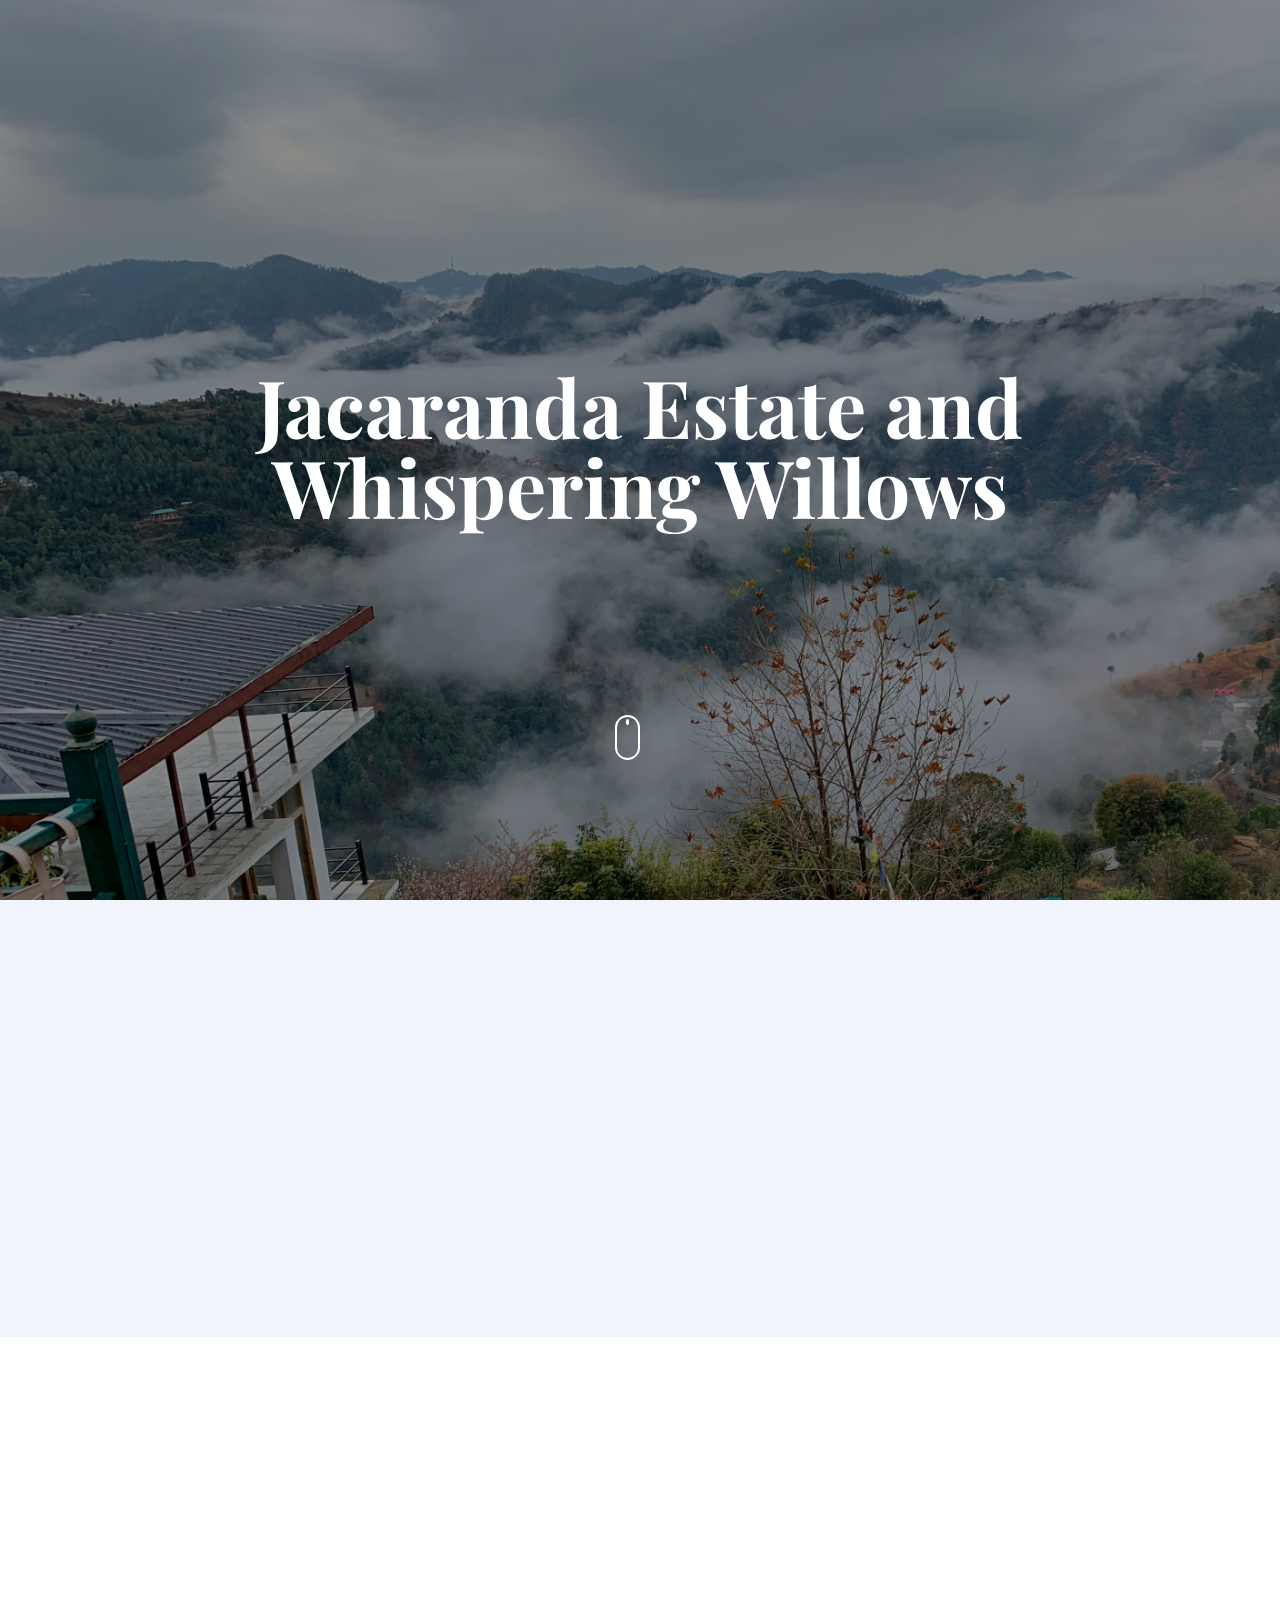
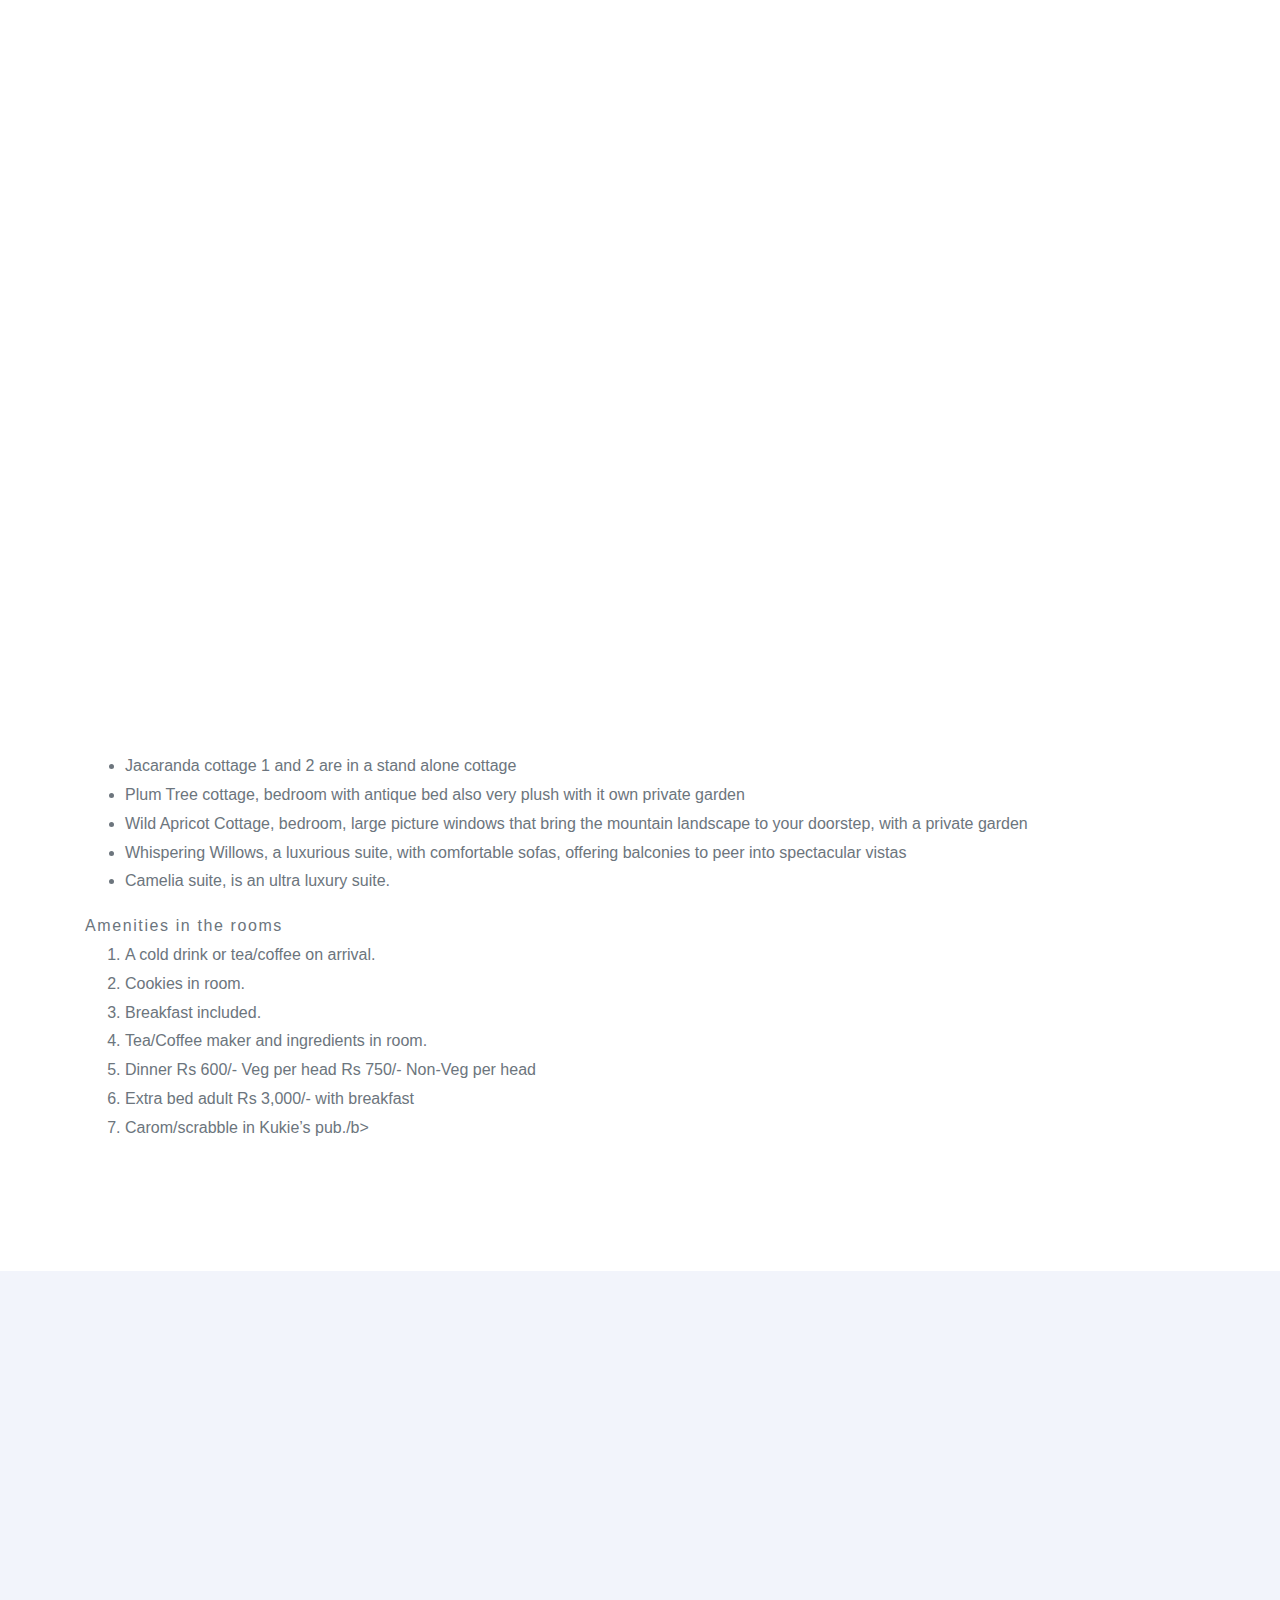
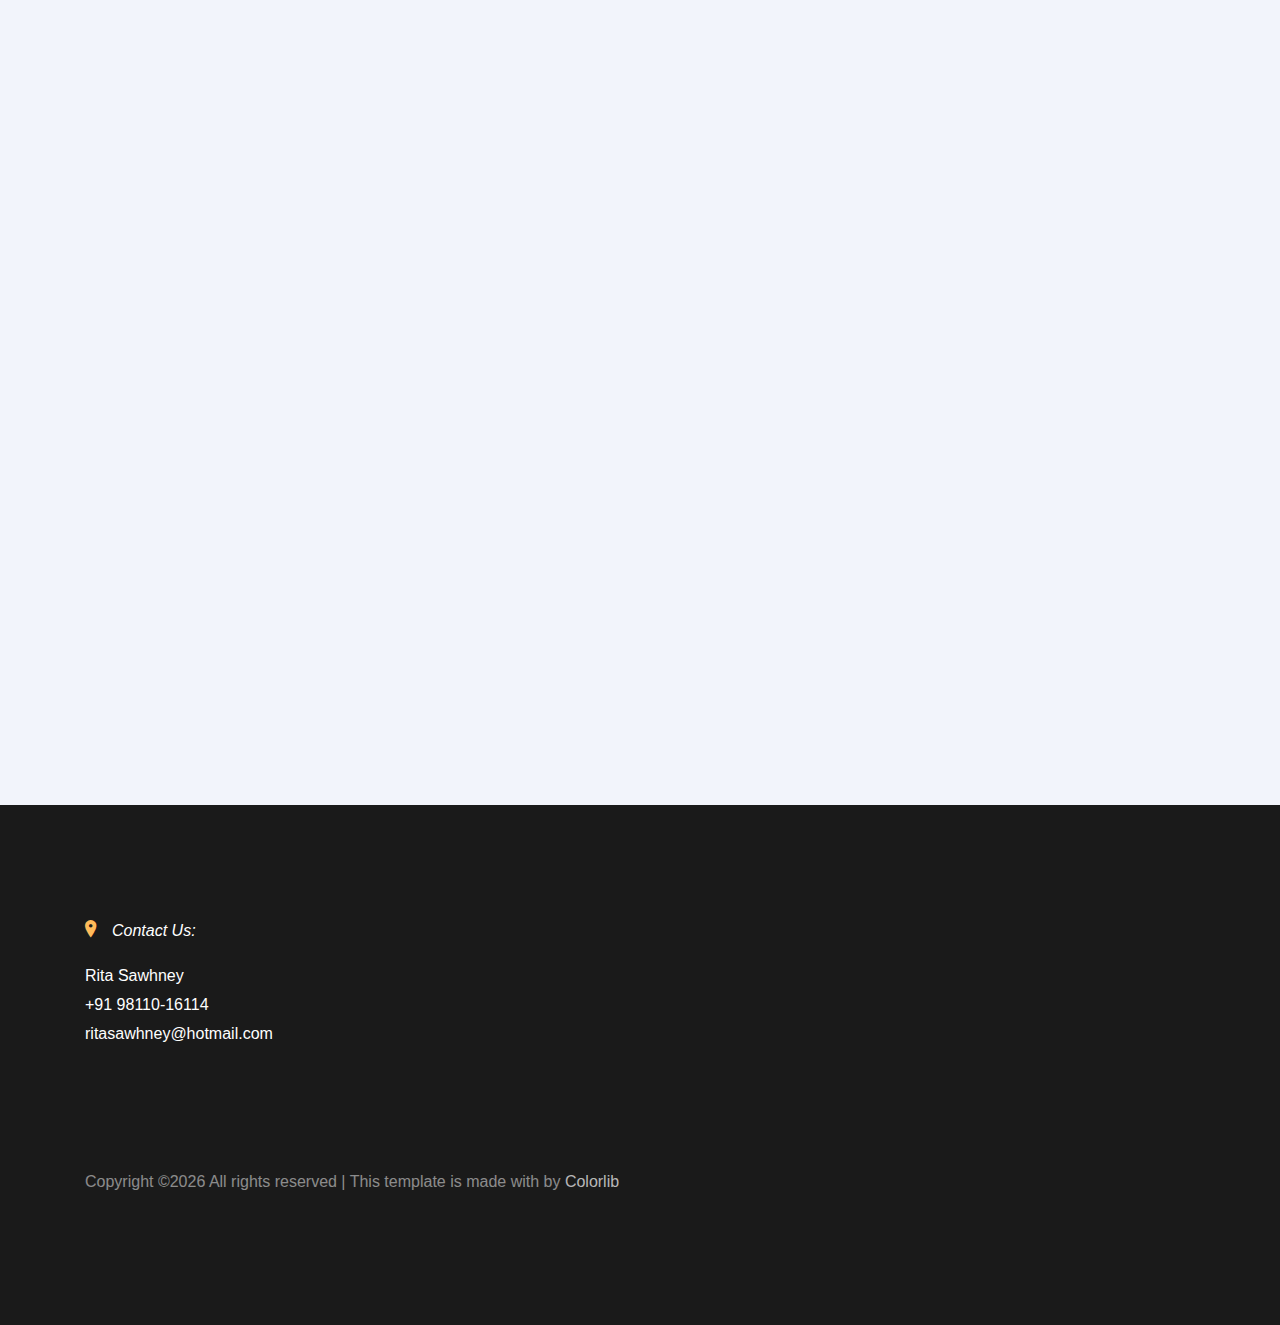
==== commit 059ab954: "new pages updated" ====
--- a/new/index.html
+++ b/new/index.html
@@ -3,7 +3,7 @@
   <head>
     <meta charset="utf-8">
     <meta http-equiv="X-UA-Compatible" content="IE=edge">
-    <title>Sogo Hotel by Colorlib.com</title>
+    <title>Jacaranda Estate and Whispering Willows</title>
     <meta name="viewport" content="width=device-width, initial-scale=1, shrink-to-fit=no">
     <meta name="description" content="" />
     <meta name="keywords" content="" />
@@ -34,14 +34,14 @@
           <div class="col-6 col-lg-8">
 
 
-            <div class="site-menu-toggle js-site-menu-toggle"  data-aos="fade">
+            <!-- <div class="site-menu-toggle js-site-menu-toggle"  data-aos="fade">
               <span></span>
               <span></span>
               <span></span>
-            </div>
+            </div> -->
             <!-- END menu-toggle -->
 
-            <div class="site-navbar js-site-navbar">
+            <!-- <div class="site-navbar js-site-navbar">
               <nav role="navigation">
                 <div class="container">
                   <div class="row full-height align-items-center">
@@ -58,7 +58,7 @@
                   </div>
                 </div>
               </nav>
-            </div>
+            </div> -->
           </div>
         </div>
       </div>
@@ -177,41 +177,80 @@
           <div class="col-md-6 col-lg-4" data-aos="fade-up">
             <a href="#" class="room">
               <figure class="img-wrap">
-                <img src="images/img_1.jpg" alt="Free website template" class="img-fluid mb-3">
-              </figure>
-              <div class="p-3 text-center room-info">
-                <h2>Single Room</h2>
-                <span class="text-uppercase letter-spacing-1">90$ / per night</span>
-              </div>
-            </a>
-          </div>
-
-          <div class="col-md-6 col-lg-4" data-aos="fade-up">
-            <a href="#" class="room">
-              <figure class="img-wrap">
-                <img src="images/img_2.jpg" alt="Free website template" class="img-fluid mb-3">
-              </figure>
-              <div class="p-3 text-center room-info">
-                <h2>Family Room</h2>
-                <span class="text-uppercase letter-spacing-1">120$ / per night</span>
-              </div>
-            </a>
-          </div>
-
-          <div class="col-md-6 col-lg-4" data-aos="fade-up">
-            <a href="#" class="room">
-              <figure class="img-wrap">
-                <img src="images/img_3.jpg" alt="Free website template" class="img-fluid mb-3">
-              </figure>
-              <div class="p-3 text-center room-info">
-                <h2>Presidential Room</h2>
-                <span class="text-uppercase letter-spacing-1">250$ / per night</span>
-              </div>
-            </a>
-          </div>
-
-
-        </div>
+                <img src="images/rooms/Jacaranda.jpg" alt="Jacaranda Cottage # 1" class="img-fluid mb-3">
+              </figure>
+              <div class="p-3 text-center room-info">
+                <h2>Jacaranda Cottage # 1</h2>
+                <span class="text-uppercase letter-spacing-1">₹6,500 per night</span>
+              </div>
+            </a>
+          </div>
+          <div class="col-md-6 col-lg-4" data-aos="fade-up">
+            <a href="#" class="room">
+              <figure class="img-wrap">
+                <img src="images/rooms/Jacaranda.jpg" alt="Jacaranda Cottage # 2" class="img-fluid mb-3">
+              </figure>
+              <div class="p-3 text-center room-info">
+                <h2>Jacaranda Cottage # 2</h2>
+                <span class="text-uppercase letter-spacing-1">₹6,500 per night</span>
+              </div>
+            </a>
+          </div>
+          <div class="col-md-6 col-lg-4" data-aos="fade-up">
+            <a href="#" class="room">
+              <figure class="img-wrap">
+                <img src="images/rooms/WildApricot.jpg" alt="Wild Apricot Suite" class="img-fluid mb-3">
+              </figure>
+              <div class="p-3 text-center room-info">
+                <h2>Wild Apricot Suite</h2>
+                <span class="text-uppercase letter-spacing-1">₹8,500 per night</span>
+              </div>
+            </a>
+          </div>
+          <div class="col-md-6 col-lg-4" data-aos="fade-up">
+            <a href="#" class="room">
+              <figure class="img-wrap">
+                <img src="images/rooms/Camelia.jpg" alt="Camelia Suite" class="img-fluid mb-3">
+              </figure>
+              <div class="p-3 text-center room-info">
+                <h2>Camelia Suite</h2>
+                <span class="text-uppercase letter-spacing-1">₹15,500 per night</span>
+              </div>
+            </a>
+          </div>
+          <div class="col-md-6 col-lg-4" data-aos="fade-up">
+            <a href="#" class="room">
+              <figure class="img-wrap">
+                <img src="images/rooms/WisteriaSuite.jpg" alt="Wisteria Suite" class="img-fluid mb-3">
+              </figure>
+              <div class="p-3 text-center room-info">
+                <h2>Wisteria Suite</h2>
+                <span class="text-uppercase letter-spacing-1">₹15,500 per night</span>
+              </div>
+            </a>
+          </div>
+        </div>
+
+        <ul>
+          <li><strong>Jacaranda cottage 1 and 2</strong> are in a stand alone cottage</li>
+          <li><strong>Plum Tree cottage,</strong> bedroom with antique bed also very plush with it own private garden</li>
+          <li><strong>Wild Apricot Cottage,</strong> bedroom, large picture windows that bring the mountain landscape to your doorstep, with a private garden</li>
+          <li><strong>Whispering Willows,</strong> a luxurious suite, with comfortable sofas, offering balconies to peer into spectacular vistas</li>
+          <li><strong>Camelia suite,</strong> is an ultra luxury suite.</li>
+        </ul>
+        <div>
+          <span class="letter-spacing-1">Amenities in the rooms</span>
+            <ol>
+              <li> A cold drink or tea/coffee on arrival.</li>
+              <li> Cookies in room.</li>
+              <li> Breakfast included.</li>
+              <li> Tea/Coffee maker and ingredients in room.</li>
+              <li> Dinner <b>Rs 600/- Veg per head</b> <b>Rs 750/- Non-Veg per head</b></li>
+              <li> Extra bed adult <b>Rs 3,000/- with breakfast</b></li>
+              <li> Carom/scrabble in Kukie’s pub./b></li>
+          </ol>
+        </div>
+
       </div>
     </section>
     
@@ -256,36 +295,12 @@
     <footer class="section footer-section">
       <div class="container">
         <div class="row mb-4">
-          <div class="col-md-3 mb-5">
-            <ul class="list-unstyled link">
-              <li><a href="#">About Us</a></li>
-              <li><a href="#">Terms &amp; Conditions</a></li>
-              <li><a href="#">Privacy Policy</a></li>
-             <li><a href="#">Rooms</a></li>
-            </ul>
-          </div>
-          <div class="col-md-3 mb-5">
-            <ul class="list-unstyled link">
-              <li><a href="#">The Rooms &amp; Suites</a></li>
-              <li><a href="#">About Us</a></li>
-              <li><a href="#">Contact Us</a></li>
-              <li><a href="#">Restaurant</a></li>
-            </ul>
-          </div>
           <div class="col-md-3 mb-5 pr-md-5 contact-info">
             <!-- <li>198 West 21th Street, <br> Suite 721 New York NY 10016</li> -->
-            <p><span class="d-block"><span class="ion-ios-location h5 mr-3 text-primary"></span>Address:</span> <span> 198 West 21th Street, <br> Suite 721 New York NY 10016</span></p>
-            <p><span class="d-block"><span class="ion-ios-telephone h5 mr-3 text-primary"></span>Phone:</span> <span> (+1) 435 3533</span></p>
-            <p><span class="d-block"><span class="ion-ios-email h5 mr-3 text-primary"></span>Email:</span> <span> info@domain.com</span></p>
-          </div>
-          <div class="col-md-3 mb-5">
-            <p>Sign up for our newsletter</p>
-            <form action="#" class="footer-newsletter">
-              <div class="form-group">
-                <input type="email" class="form-control" placeholder="Email...">
-                <button type="submit" class="btn"><span class="fa fa-paper-plane"></span></button>
-              </div>
-            </form>
+            <p><span class="d-block"><span class="ion-ios-location h5 mr-3 text-primary"></span>Contact Us:</span></p>
+              Rita Sawhney<br>
+              +91 98110-16114<br>
+              ritasawhney@hotmail.com<br>
           </div>
         </div>
         <div class="row pt-5">
@@ -293,14 +308,6 @@
             <!-- Link back to Colorlib can't be removed. Template is licensed under CC BY 3.0. -->
             Copyright &copy;<script>document.write(new Date().getFullYear());</script> All rights reserved | This template is made with <i class="icon-heart-o" aria-hidden="true"></i> by <a href="https://colorlib.com" target="_blank" >Colorlib</a>
             <!-- Link back to Colorlib can't be removed. Template is licensed under CC BY 3.0. -->
-          </p>
-            
-          <p class="col-md-6 text-right social">
-            <a href="#"><span class="fa fa-tripadvisor"></span></a>
-            <a href="#"><span class="fa fa-facebook"></span></a>
-            <a href="#"><span class="fa fa-twitter"></span></a>
-            <a href="#"><span class="fa fa-linkedin"></span></a>
-            <a href="#"><span class="fa fa-vimeo"></span></a>
           </p>
         </div>
       </div>
